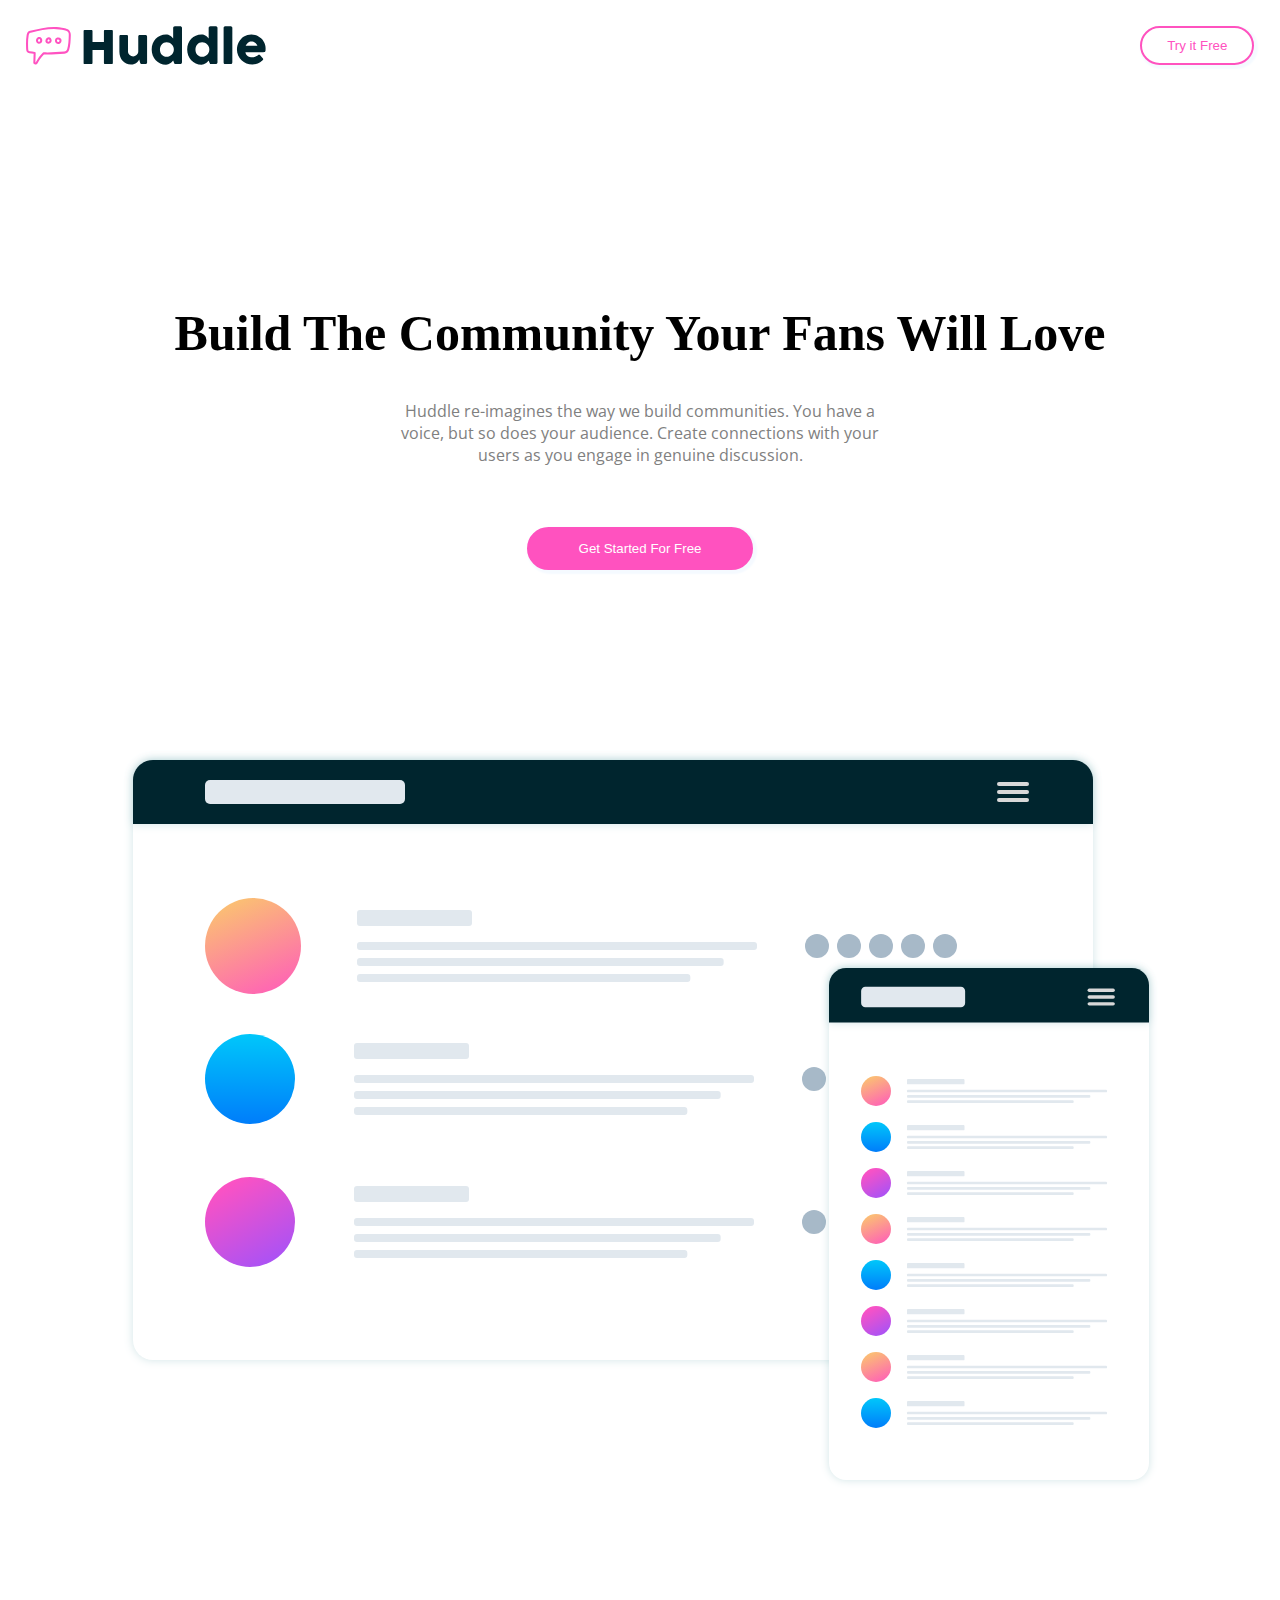
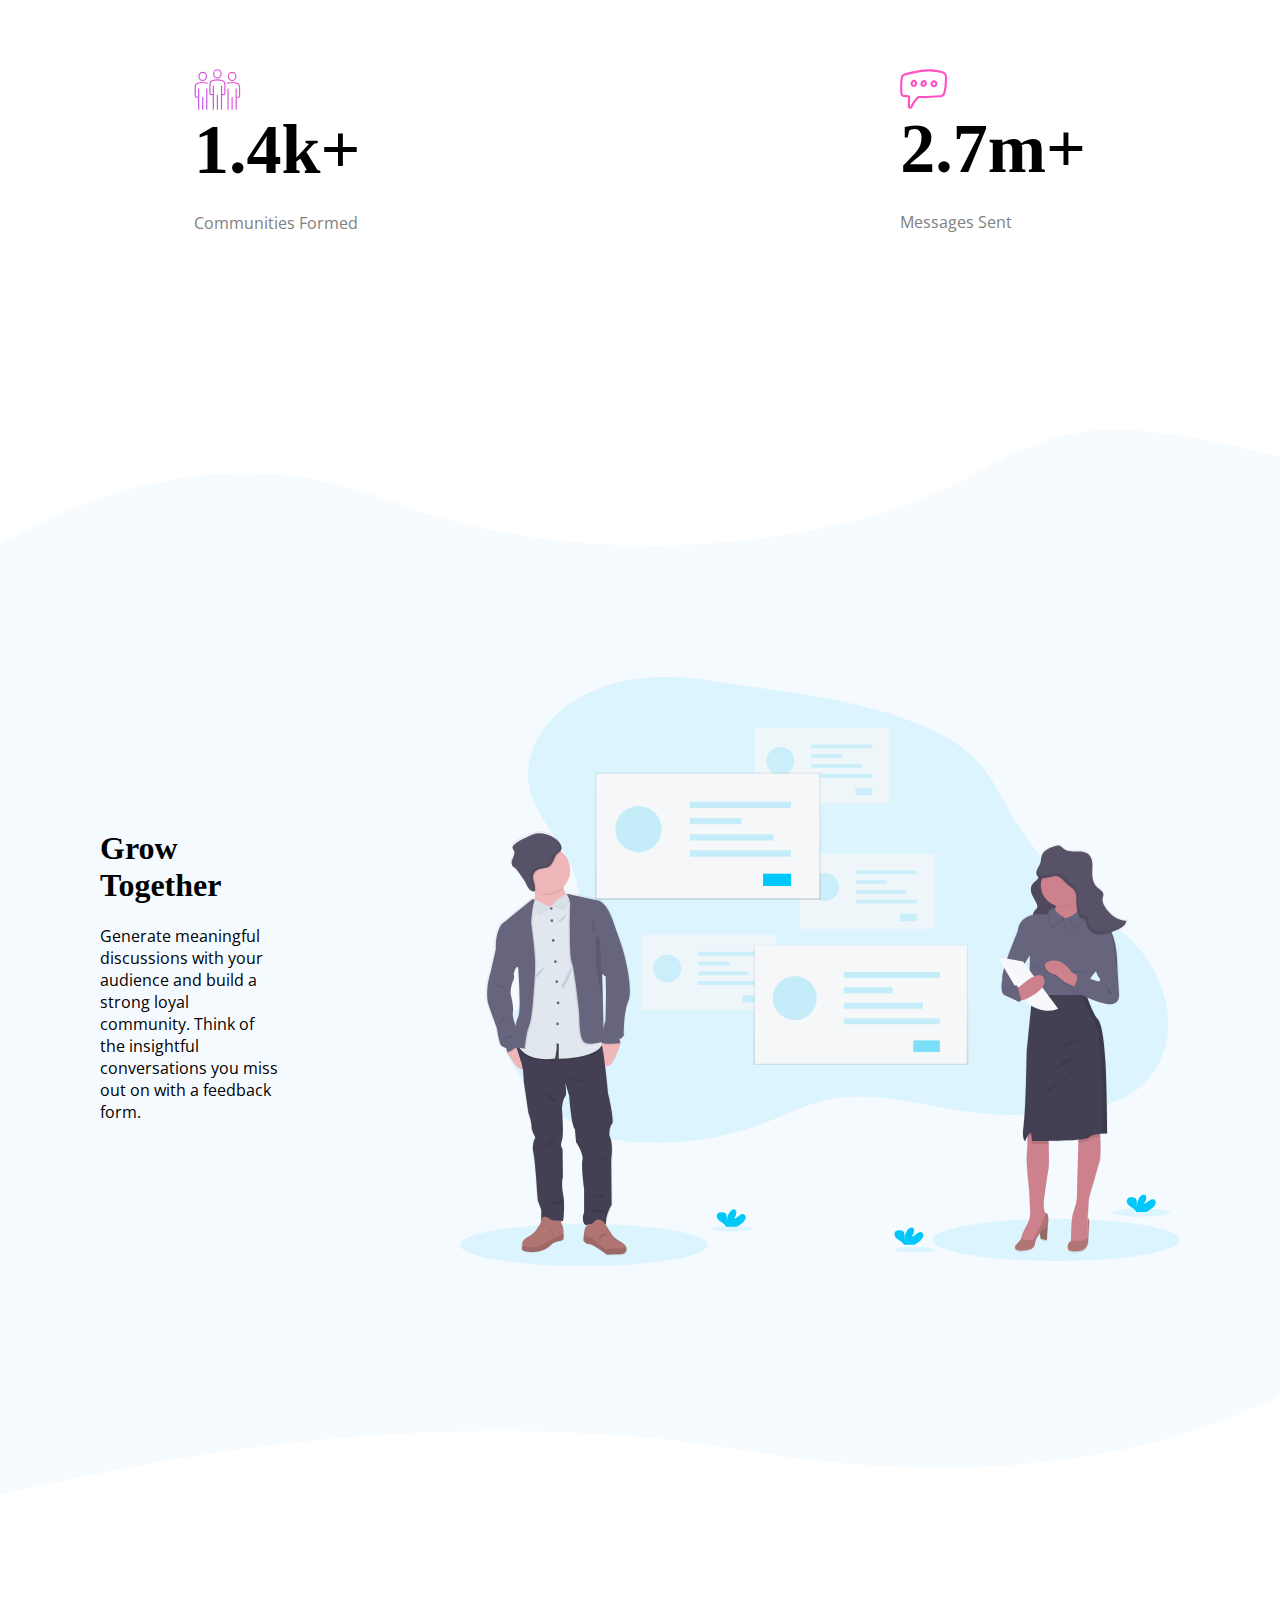
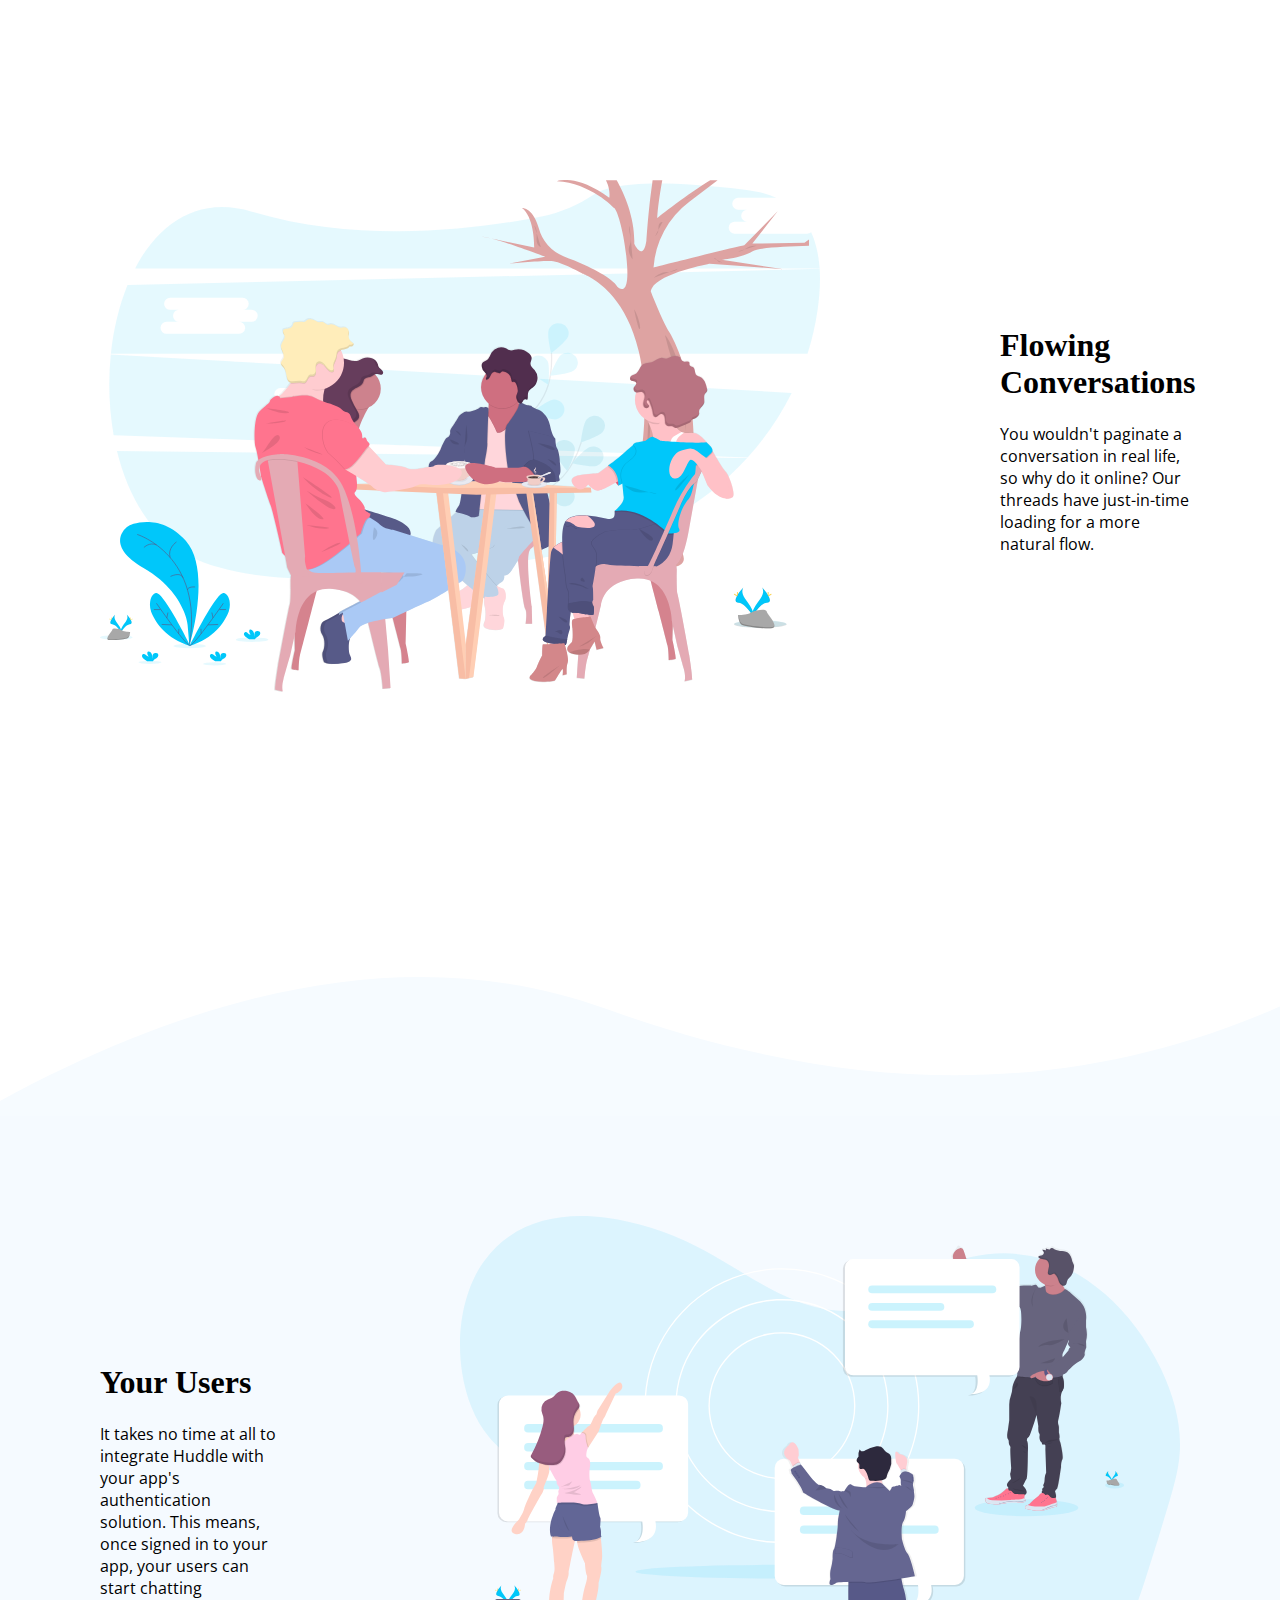
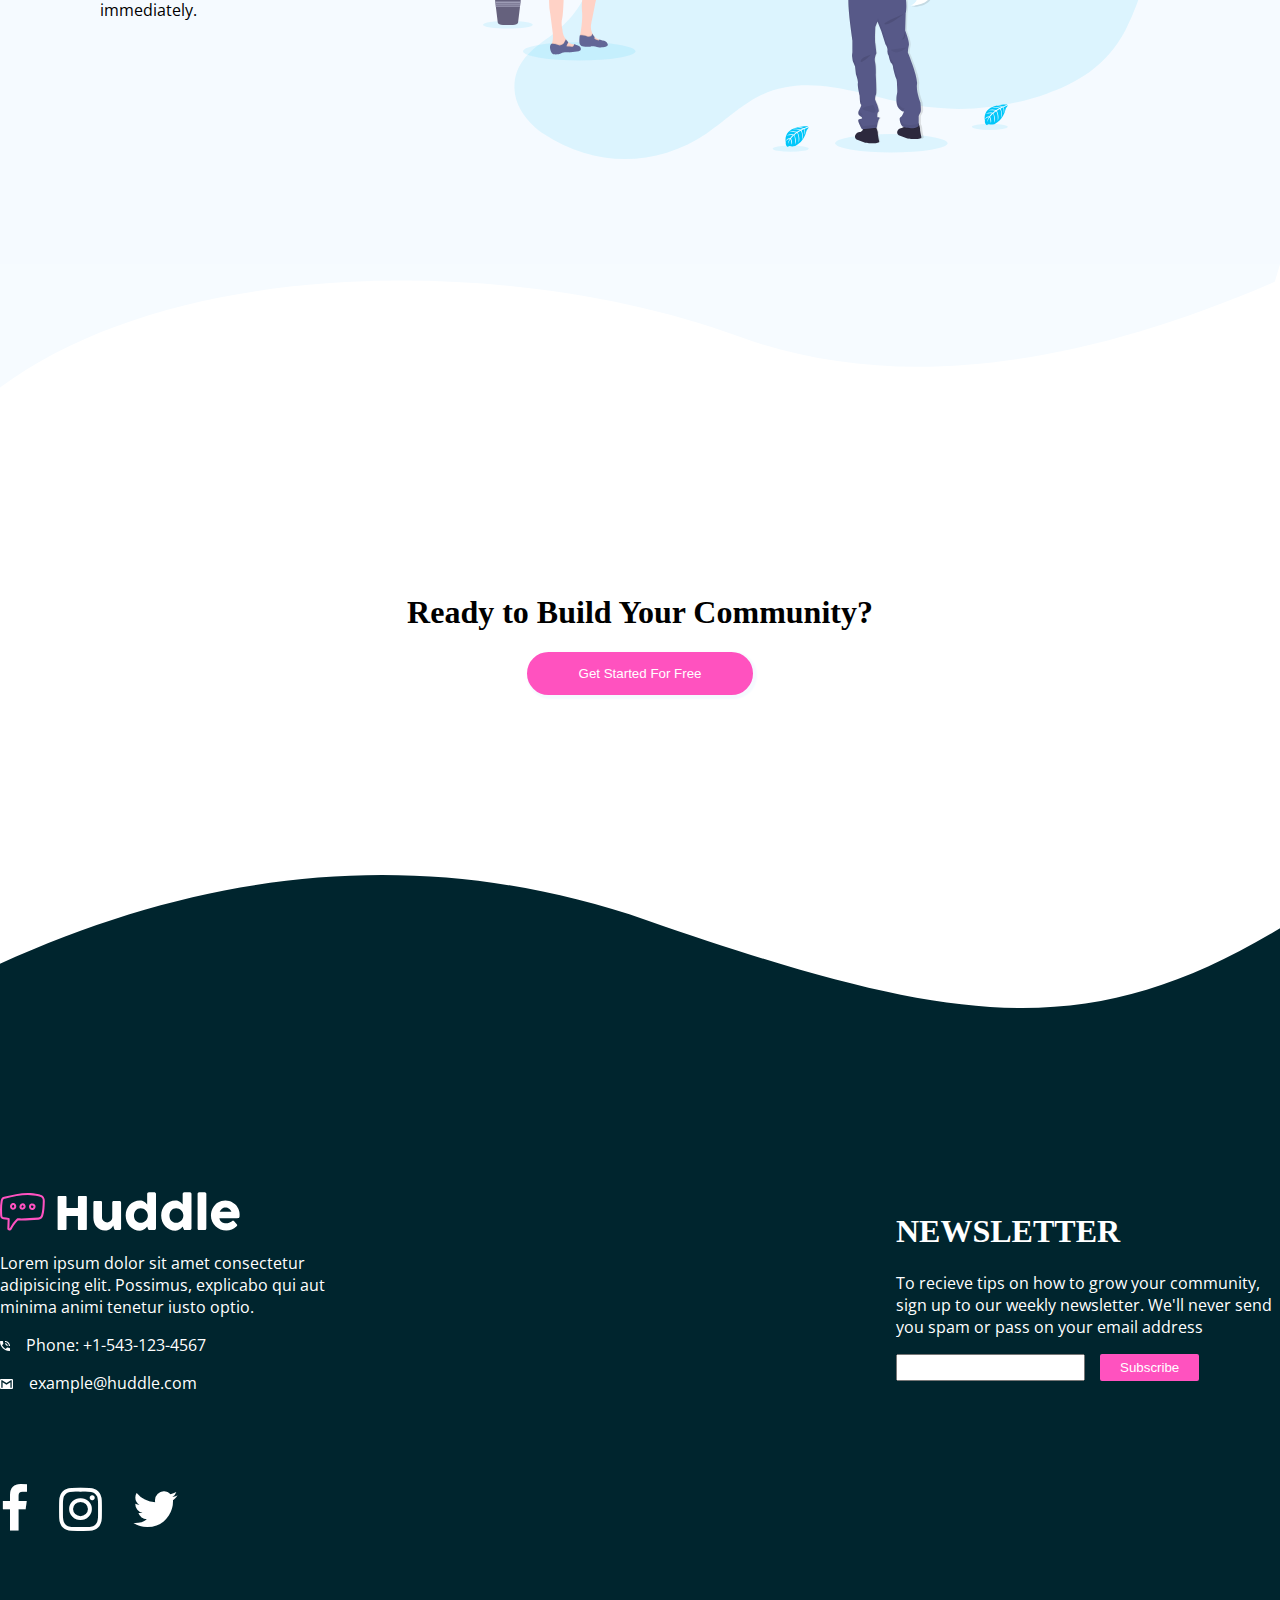
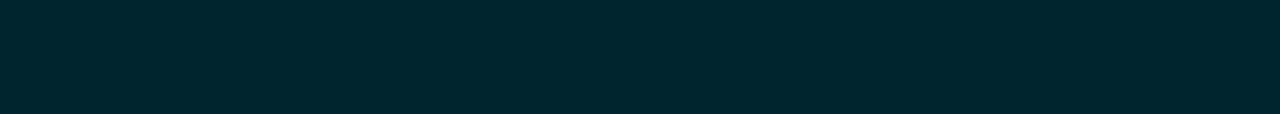
==== TECHMAHINDRA_ASSIGNMENT_HUDDLE_2110991162/index.html @ 6e471eac "ASSIGNMENT_HUBBLE" ====
<!DOCTYPE html>
<html lang="en">

<head>
    <meta charset="UTF-8">
    <meta name="viewport" content="width=device-width, initial-scale=1.0">
    <title>Document</title>
    <link rel="stylesheet" href="style.css">
    <link rel="stylesheet" href="https://cdnjs.cloudflare.com/ajax/libs/font-awesome/4.7.0/css/font-awesome.min.css">

    <link rel="preconnect" href="https://fonts.googleapis.com">
    <link rel="preconnect" href="https://fonts.gstatic.com" crossorigin>
    <link href="https://fonts.googleapis.com/css2?family=Open+Sans:ital,wght@0,300..800;1,300..800&display=swap"
        rel="stylesheet">
</head>

<body>
    <div class="header">
        <img src="images/logo.svg" alt="icon">
        <button class="header-btn">Try it Free</button>
    </div>

    <div class="body-container">
        <div class="body-1">
            <h1>Build The Community Your Fans Will Love</h1>
            <p>Huddle re-imagines the way we build communities. You have a voice, but so does your audience. Create
                connections with your users as you engage in genuine discussion.</p>
            <button class="body-btn">Get Started For Free</button>
        </div>

        <div class="img1">
            <img src="images/screen-mockups.svg" alt="img1">
        </div>

        <div class="body-2">
            <div class="communities">
                <img src="images/icon-communities.svg" alt="">
                <h1>1.4k+</h1>
                <p>Communities Formed</p>
            </div>
            <div class="messages">
                <img src="images/icon-messages.svg" alt="">
                <h1>2.7m+</h1>
                <p>Messages Sent</p>
            </div>
        </div>

        
        <div class="body-3">
            
        <img class="clr" src="images/bg-section-top-desktop-1.svg">
            <div class="Grow">
                <div>
                    <h1>Grow Together</h1>
                    <p>Generate meaningful discussions with your audience and build a strong loyal community. Think of
                        the insightful conversations you miss out on with a feedback form.</p>
                </div>
                <div>
                    <img class="img2" src="images/illustration-grow-together.svg">
                </div>
            </div>
            <img class="clr" src="images/bg-section-bottom-desktop-1.svg">
        </div>

        <div class="body-4">
            <div>
                <img class="img2" src="images/illustration-flowing-conversation.svg">
            </div>
            <div>
                <h1>Flowing Conversations</h1>
                <p>You wouldn't paginate a conversation in real life, so why do it online? Our threads have just-in-time
                    loading for a more natural flow.</p>
            </div>
        </div>

        <div class="body-5">
            <img class="clr" src="images/bg-section-top-desktop-2.svg">
            <div class="User">
                <div>
                    <h1>Your Users</h1>
                    <p>It takes no time at all to integrate Huddle with your app's authentication solution. This means,
                        once signed in to your app, your users can start chatting immediately.</p>
                </div>
                <div>
                    <img class="img2" src="images/illustration-your-users.svg">
                </div>
            </div>
            <img class="clr" src="images/bg-section-bottom-desktop-2.svg">
        </div>

        <div class="body-6">
            <h1>Ready to Build Your Community?</h1>
            <button class="body-btn">Get Started For Free</button>
        </div>

    </div>

    <img class="clr" src="images/bg-footer-top-desktop.svg">
    <div class="footer">

        <div class="foot">
            <div>
                <img src="images/white-logo.svg">
                <p>Lorem ipsum dolor sit amet consectetur adipisicing elit. Possimus, explicabo qui aut minima animi
                    tenetur iusto optio.</p>
                <p><img class="phone" src="images/icon-phone.svg"> &nbsp;&nbsp;    Phone: +1-543-123-4567</p>
                <p><img class="phone" src="images/icon-email.svg">  &nbsp;&nbsp;   example@huddle.com</p>
                
                <div class="social">
                    <a href="#" class="fa fa-facebook"></a>
                    <a href="#" class="fa fa-instagram"></a>
                    <a href="#" class="fa fa-twitter"></a>
                </div>
            </div>
            <div>
                <h1>NEWSLETTER</h1>
                <p>To recieve tips on how to grow your community, sign up to our weekly newsletter. We'll never send you
                    spam or pass on your email address </p>
                    <div class="sample">
                <input>
                <button>Subscribe</button>
            </div>
            </div>
        </div>

    </div>

</body>

</html>
---- TECHMAHINDRA_ASSIGNMENT_HUDDLE_2110991162/style.css ----
body {
    font-family: "Open Sans", serif;
    margin: 0;
    padding: 0;
}

.header {
    display: flex;
    justify-content: space-between;

    padding: 2%;
}

.header-btn {
    border: 2px solid hsl(322, 100%, 66%);
    color: hsl(322, 100%, 66%);
    background-color: white;
    border-radius: 20px;
    padding: 1px 25px 1px 25px;
    box-shadow: 2px 2px 2px 2px hsl(207, 100%, 98%);
}

.body-container {
    display: flex;
    flex-direction: column;
    gap: 20vh;
    margin-top: 20vh;
    margin-bottom: 20vh;
}

.body-1 {
    display: flex;
    flex-direction: column;
    justify-content: center;
    align-items: center;
    gap: 5vh;
}

.body-btn {
    border: 2px solid hsl(322, 100%, 66%);
    background-color: hsl(322, 100%, 66%);
    color: white;
    border-radius: 25px;
    padding: 12px 50px 12px 50px;
    box-shadow: 2px 2px 2px 2px hsl(207, 100%, 98%);
}

.body-1 p {
    max-width: 500px;
    text-align: center;
    margin-top: -40px;
    color: gray;
}

.body-1 h1 {
    font-size: 50px;
}

.img1 {
    display: flex;
    justify-content: center;
}

.body-2 {
    display: flex;
    justify-content: center;
    gap: 60vh;
}

.body-2 h1 {
    font-size: 70px;
    margin-top: -5px;
}

.body-2 p {
    margin-top: -25px;
    color: gray;
}


.Grow {
    background-color: hsl(207, 100%, 98%);
    display: flex;
    margin-top: -5px;
    gap: 20vh;
    align-items: center;
    padding: 100px;
}

.body-4 {
    display: flex;
    gap: 20vh;
    align-items: center;
    padding: 100px;
}

.User {
    background-color: hsl(207, 100%, 98%);
    display: flex;
    margin-top: -5px;
    gap: 20vh;
    align-items: center;
    padding: 100px;
}

.body-6 {
    display: flex;
    flex-direction: column;
    justify-content: center;
    align-items: center;
}

.clr {
    width: 100%;
}

.footer {
    background-color: hsl(192, 100%, 9%);
    margin-top: -1vh;
}

.foot {
    display: flex;
    color: white;
    justify-content: center;
    gap: 40%;
    padding-top: 20vh;
    padding-bottom: 20vh;
}

.foot p {
    max-width: 50vh;
}

.foot button {
    background-color: hsl(322, 100%, 66%);
    border: 2px solid hsl(322, 100%, 66%);
    border-radius: 2px;
    padding: 4px 18px 4px 18px;
    color: white;
}

.foot input {
    padding: 4px;
    margin-right: 15px;
}

.sample{
    display: flex;
}

a {
    text-decoration: none;
    color: white;

}

.social {

    margin-top: 10vh;
    font-size: 50px;
    display: flex;
    gap: 30px;
}

.img2 {
    max-width: 80vh;
    max-height: 80vh;
}

h1{
    font-weight: 700;
    font-family: "Poppins", serif;
}

.phone{
    max-width: 15px;
    max-height: 10px;
}

@media screen and (max-width:376px) {
    .body-1 h1{
        font-size:36px ;
        text-align: center;
    }
    .body-1{
        display: flex;
        align-items: center;
        justify-content: center;
    }
   .body-2 {
    flex-direction: column;
    justify-content: center;
    align-self: center;
    gap: 10vh;
   }
   .img1{
    max-width: 250px;
    max-height: 250px;
    margin-left: 60px;
   }
   .header{
    justify-content: space-between;
    gap: 10px;
   }
   .header img{
    max-width: 20vh;
   }
   .Grow , .User {
    flex-direction: column-reverse;
   }
   .body-4{
    flex-direction: column;
   }

   .img2{
    max-width: 40vh;
    max-height: 40vh;
   }

   .foot{
    flex-direction: column-reverse;
    gap: 10vh;
     font-size: smaller;
     padding: 30px;
     padding-bottom: 20vh;
   }
   
   .social{
    margin-top: 30px;
    font-size: 30px;
   }

   
   .sample{
    flex-direction: column;
    align-items: end;
   }
   .sample button{
    margin-right: 15px;
    margin-top: 5px;
   }

   .body-6{
    
    text-align: center;
   }
}
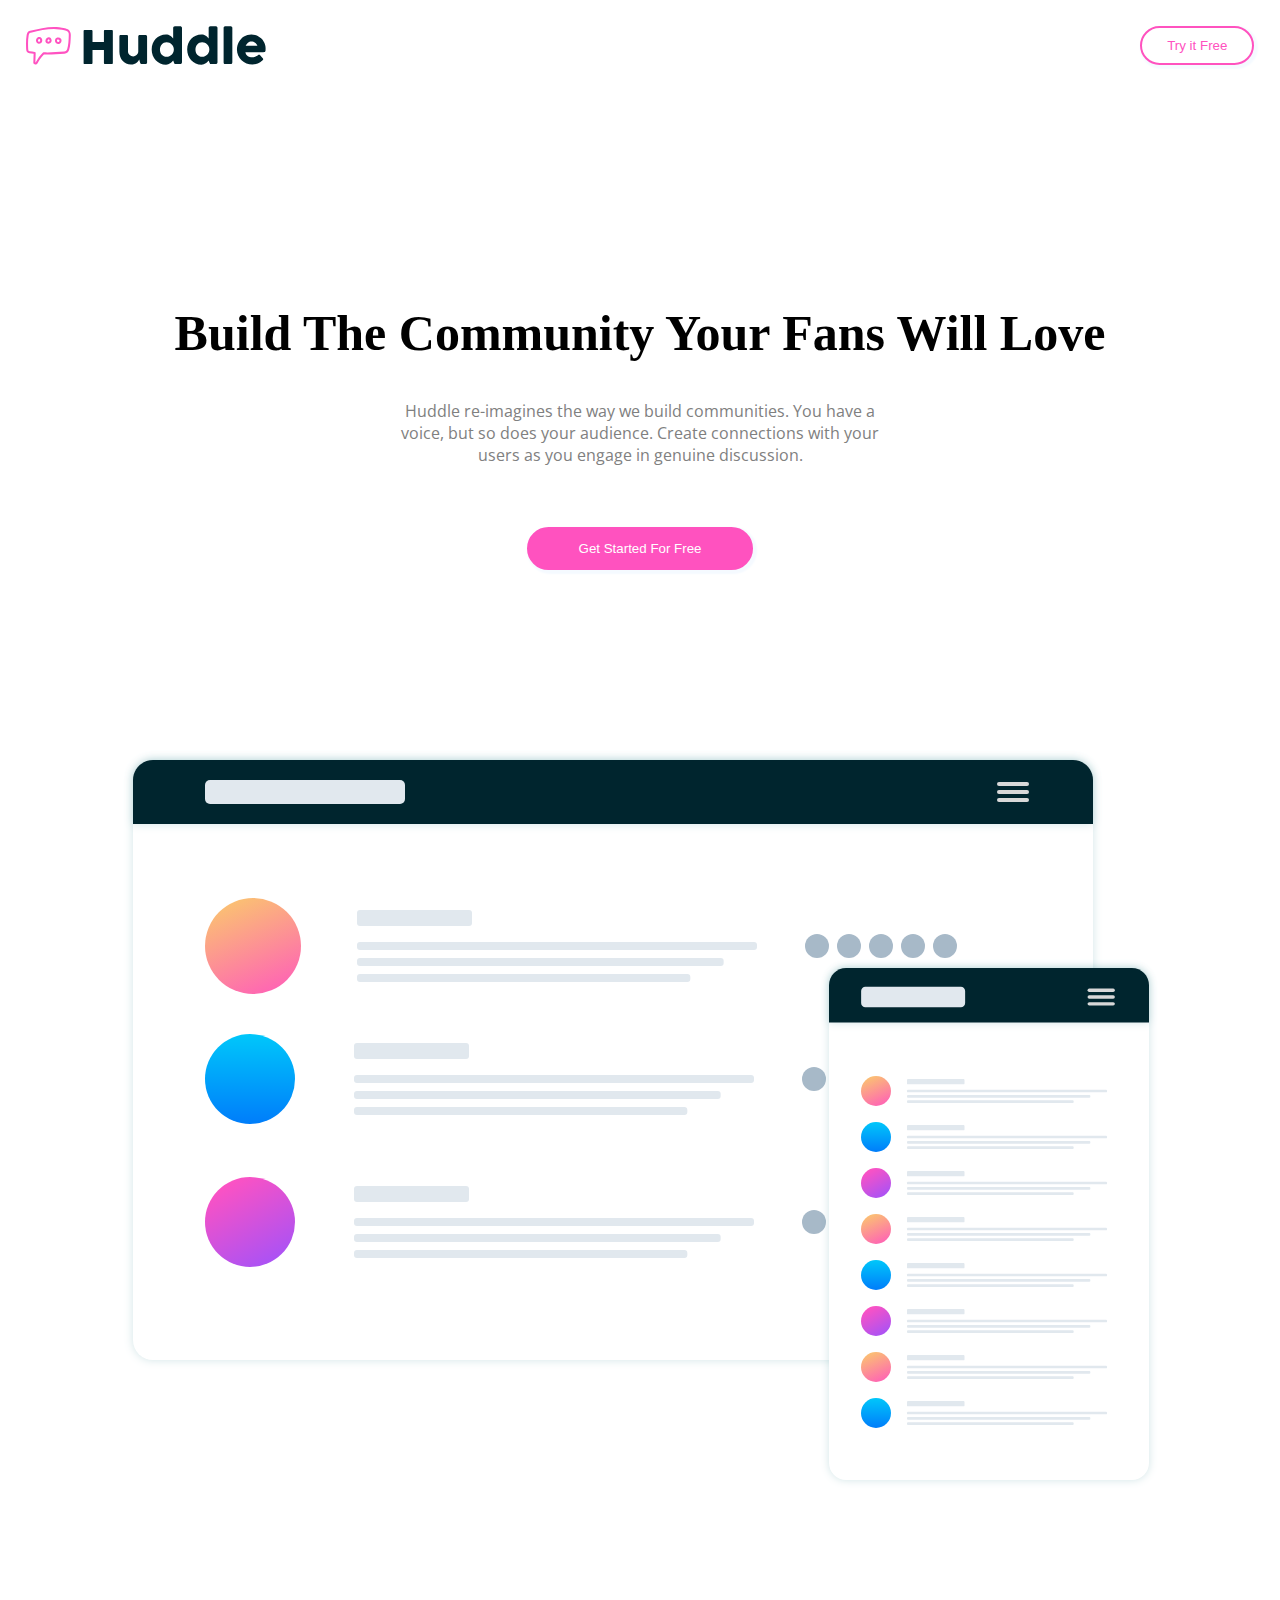
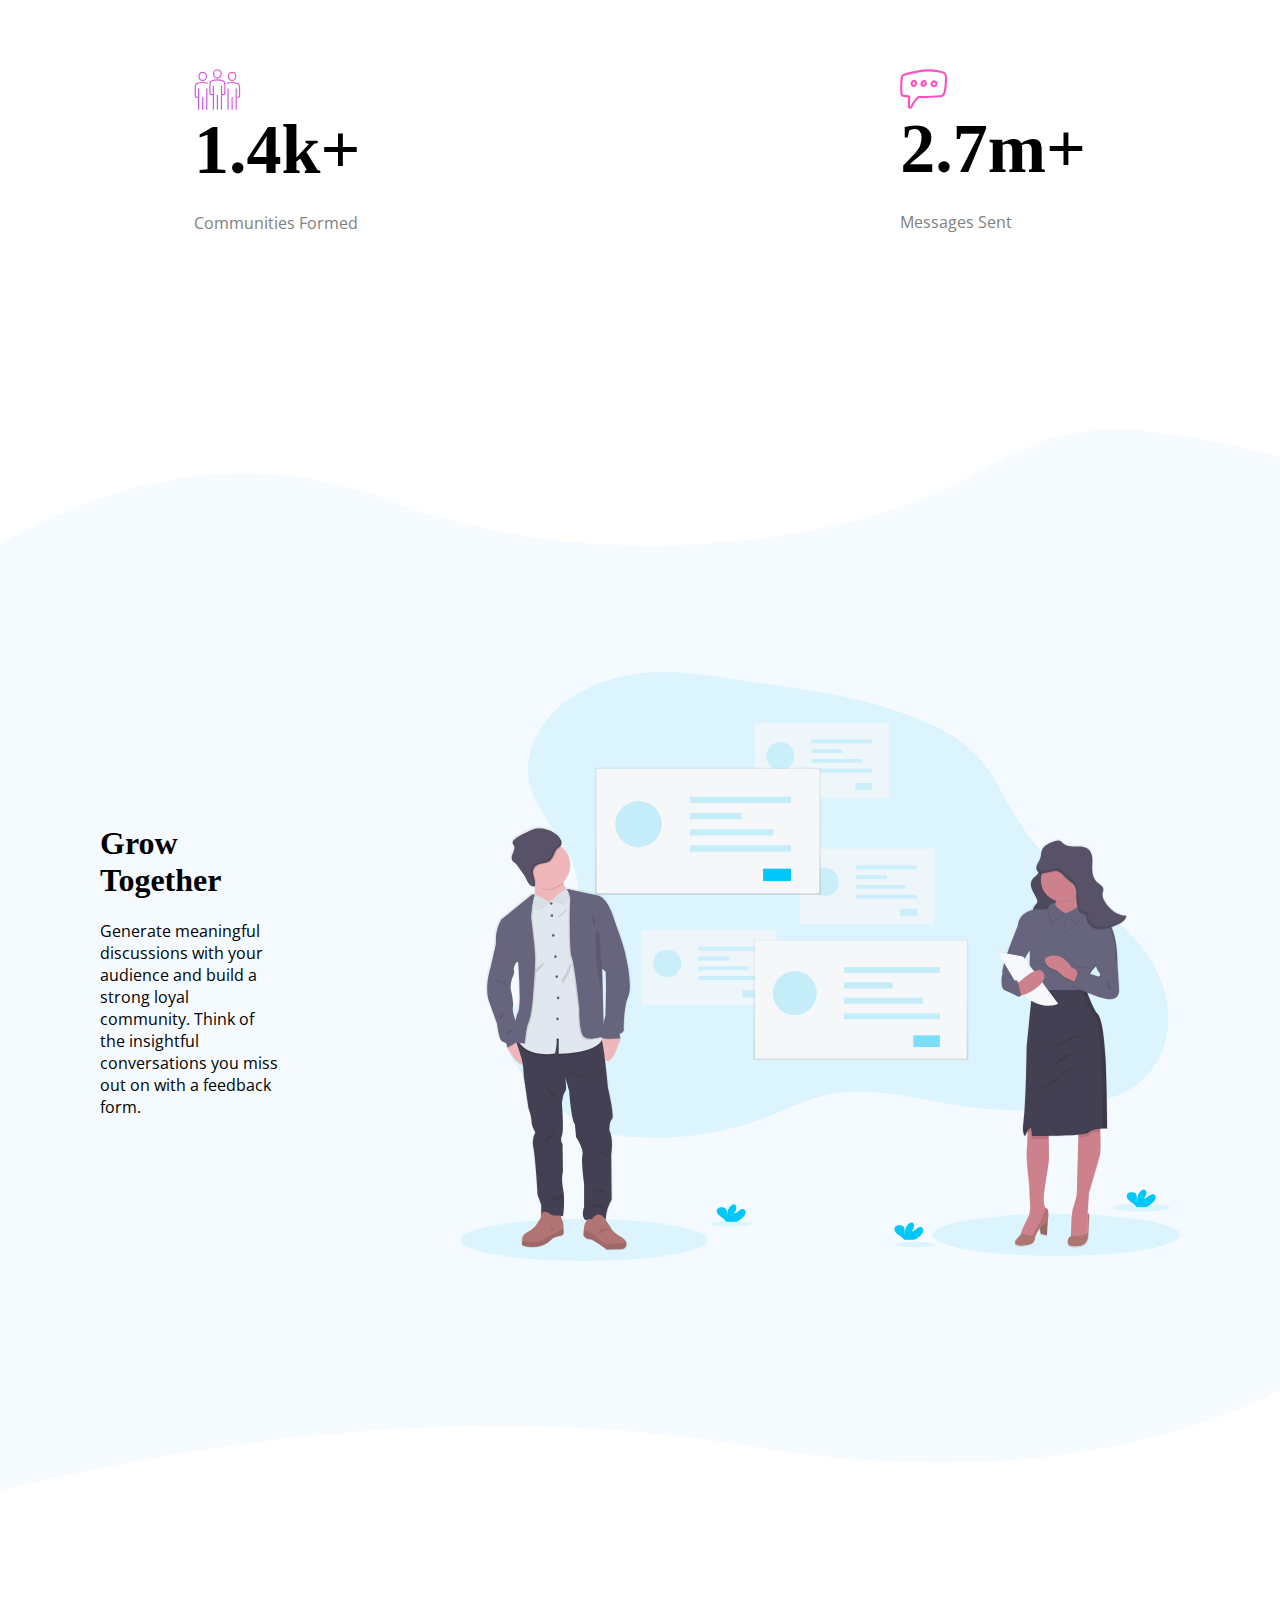
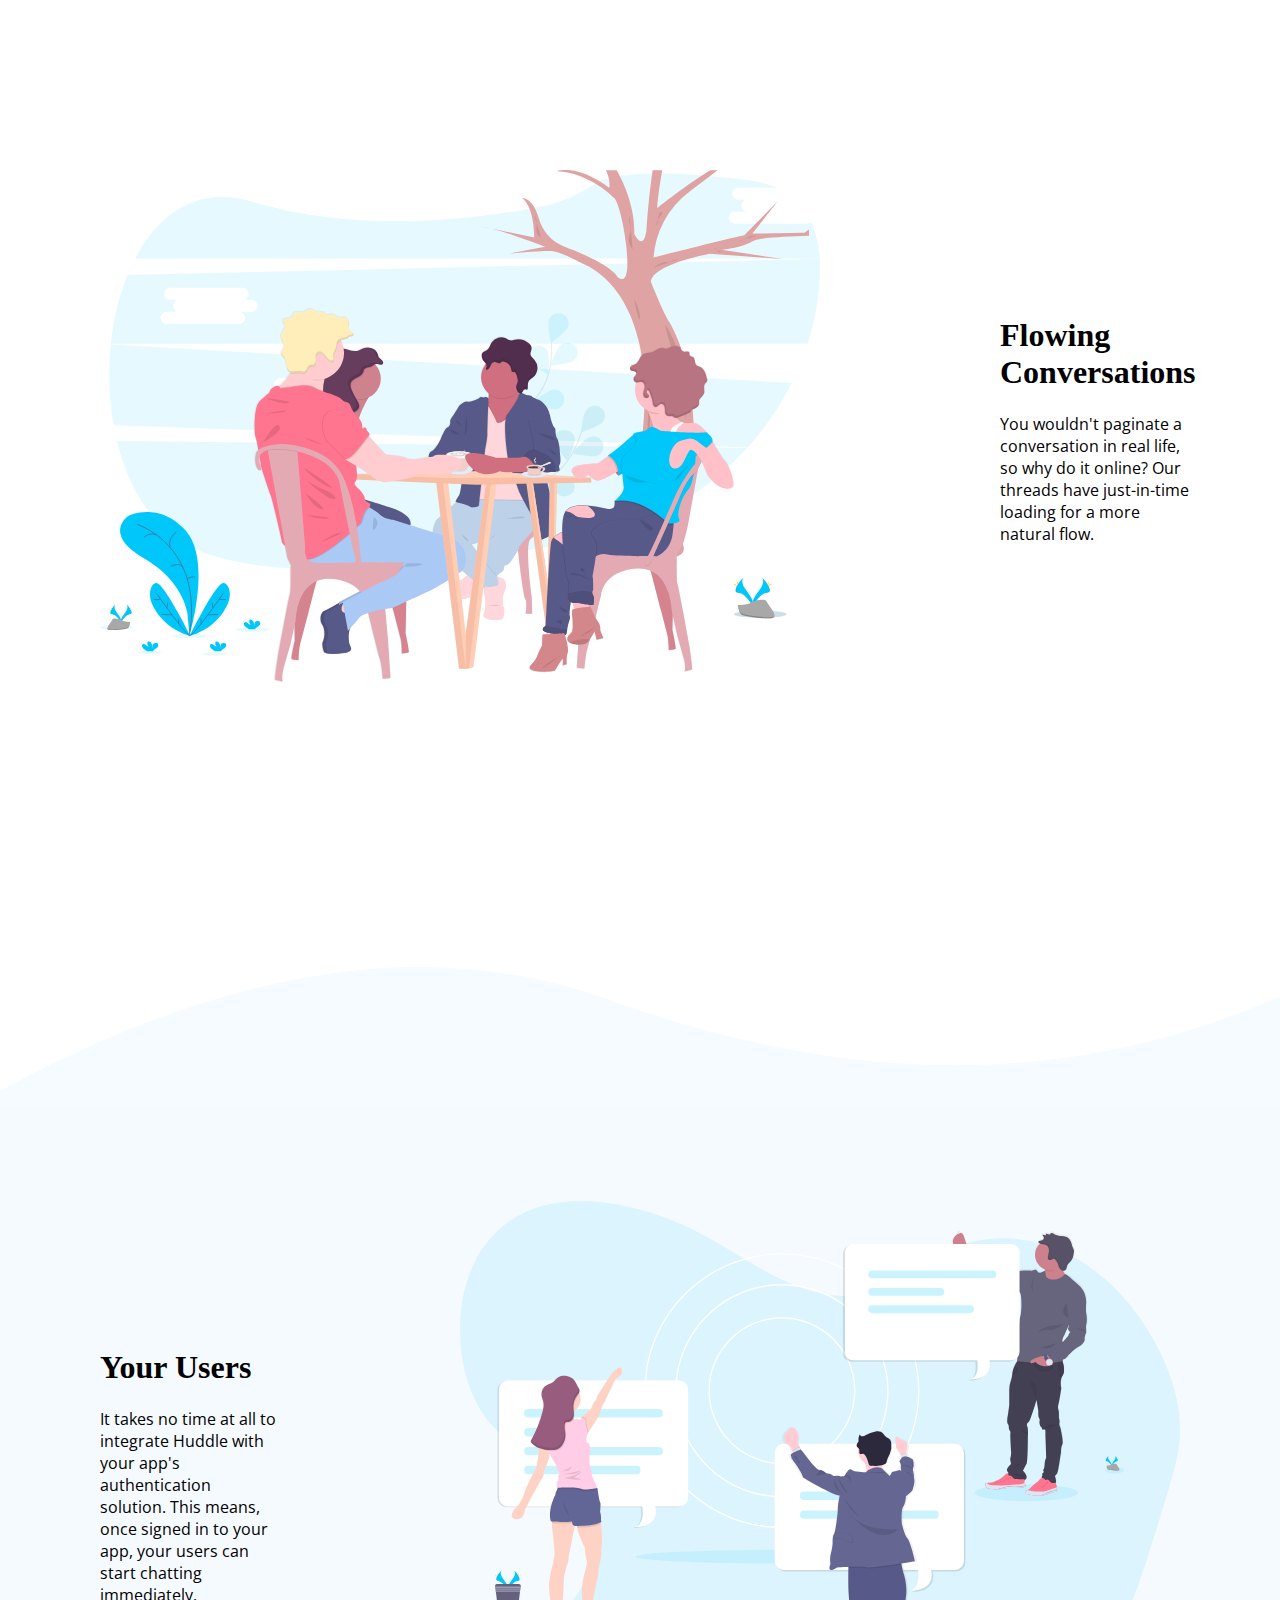
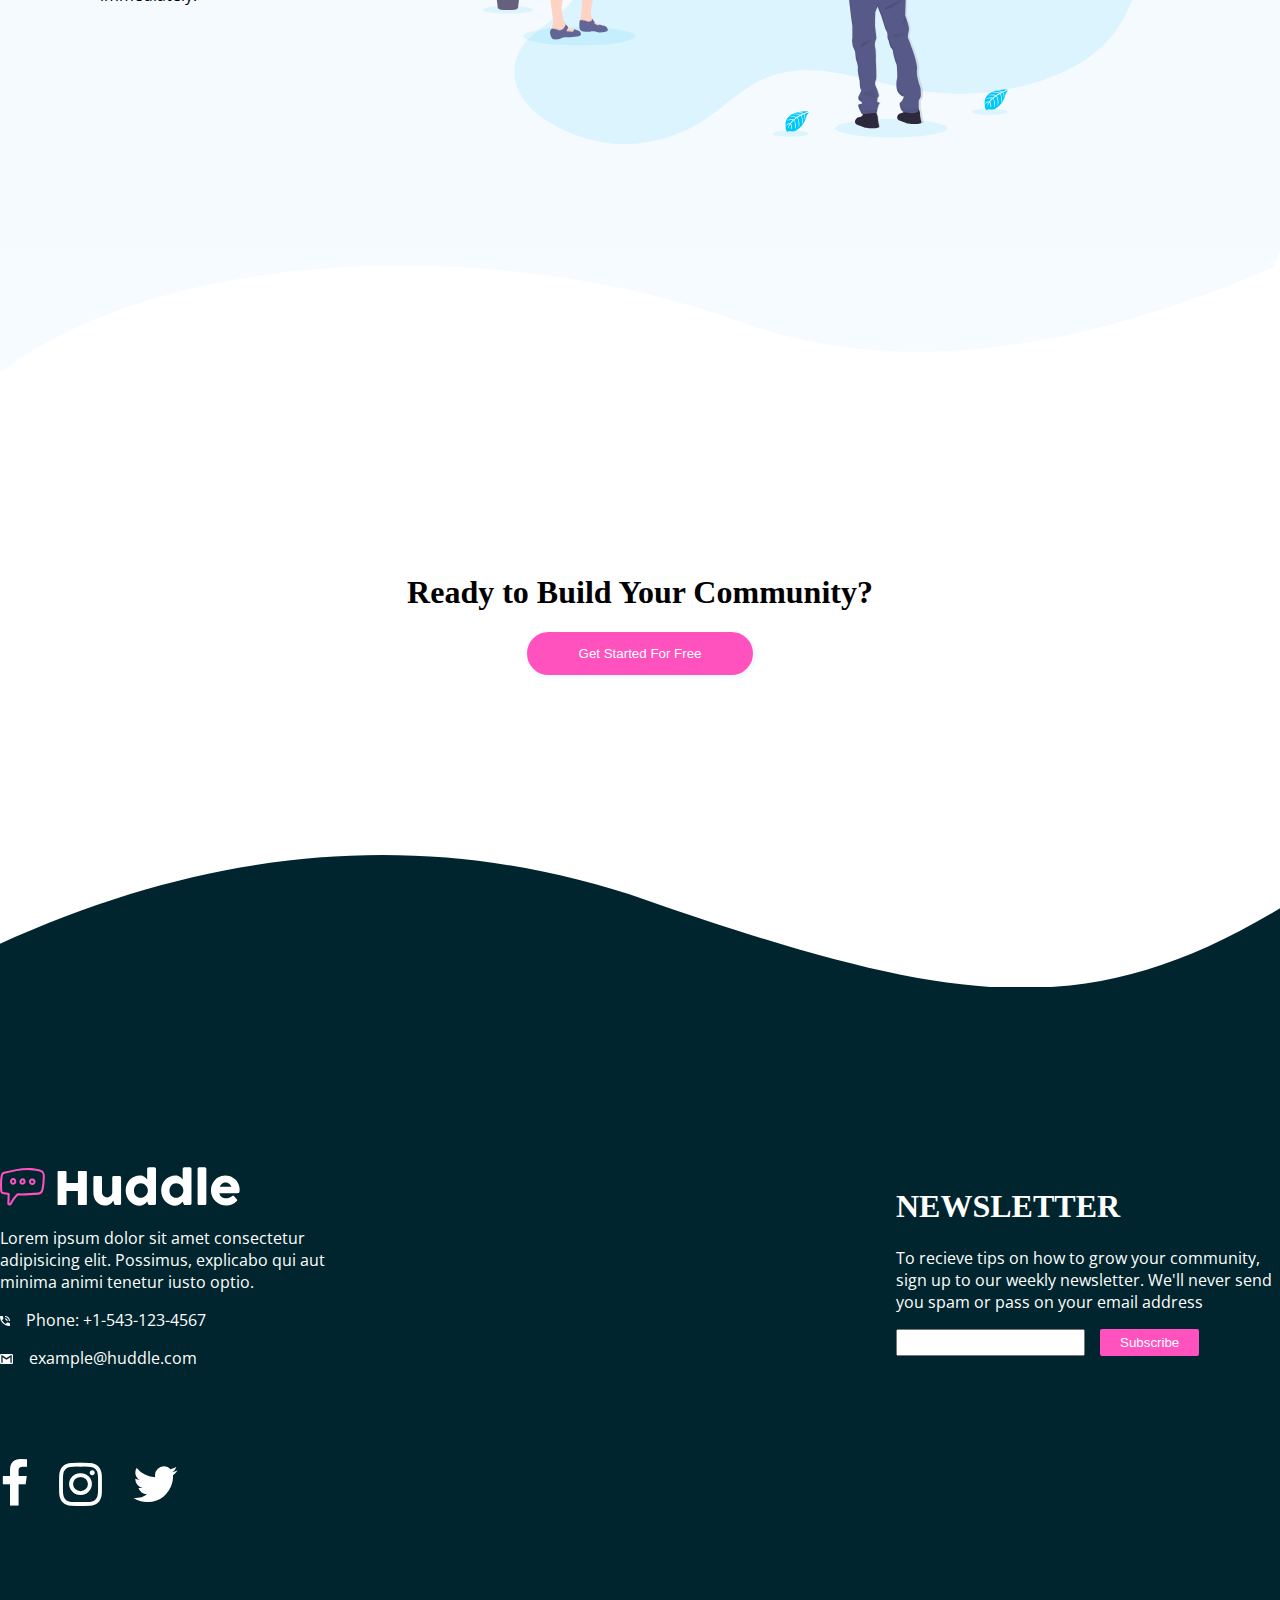
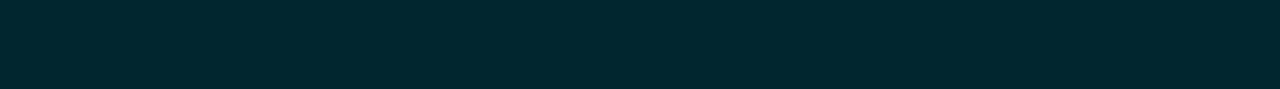
==== commit 4c2848bc: "MobileView-Images-Changed" ====
--- a/TECHMAHINDRA_ASSIGNMENT_HUDDLE_2110991162/index.html
+++ b/TECHMAHINDRA_ASSIGNMENT_HUDDLE_2110991162/index.html
@@ -47,8 +47,8 @@
 
         
         <div class="body-3">
-            
-        <img class="clr" src="images/bg-section-top-desktop-1.svg">
+        <img class="mobile-curve" src="images/bg-section-top-mobile-1.svg">    
+        <img class="desktop-curve" src="images/bg-section-top-desktop-1.svg">
             <div class="Grow">
                 <div>
                     <h1>Grow Together</h1>
@@ -59,7 +59,8 @@
                     <img class="img2" src="images/illustration-grow-together.svg">
                 </div>
             </div>
-            <img class="clr" src="images/bg-section-bottom-desktop-1.svg">
+        <img class="mobile-curve" src="images/bg-section-bottom-desktop-1.svg">    
+        <img class="desktop-curve" src="images/bg-section-bottom-desktop-1.svg">
         </div>
 
         <div class="body-4">
@@ -74,7 +75,8 @@
         </div>
 
         <div class="body-5">
-            <img class="clr" src="images/bg-section-top-desktop-2.svg">
+        <img class="mobile-curve" src="images/bg-section-top-mobile-2.svg">    
+        <img class="desktop-curve" src="images/bg-section-top-desktop-2.svg">
             <div class="User">
                 <div>
                     <h1>Your Users</h1>
@@ -85,7 +87,8 @@
                     <img class="img2" src="images/illustration-your-users.svg">
                 </div>
             </div>
-            <img class="clr" src="images/bg-section-bottom-desktop-2.svg">
+        <img class="mobile-curve" src="images/bg-section-bottom-desktop-2.svg">    
+        <img class="desktop-curve" src="images/bg-section-bottom-desktop-2.svg">
         </div>
 
         <div class="body-6">
@@ -95,7 +98,8 @@
 
     </div>
 
-    <img class="clr" src="images/bg-footer-top-desktop.svg">
+    <img class="mobile-curve" src="images/bg-footer-top-mobile.svg">    
+    <img class="desktop-curve" src="images/bg-footer-top-desktop.svg">
     <div class="footer">
 
         <div class="foot">
--- a/TECHMAHINDRA_ASSIGNMENT_HUDDLE_2110991162/style.css
+++ b/TECHMAHINDRA_ASSIGNMENT_HUDDLE_2110991162/style.css
@@ -108,11 +108,10 @@
     flex-direction: column;
     justify-content: center;
     align-items: center;
-}
-
-.clr {
-    width: 100%;
-}
+    text-align: center;
+}
+
+
 
 .footer {
     background-color: hsl(192, 100%, 9%);
@@ -176,6 +175,16 @@
 .phone{
     max-width: 15px;
     max-height: 10px;
+}
+
+
+.mobile-curve{
+    display: none;
+}
+
+.desktop-curve{
+    display: block;
+    width: 100%;
 }
 
 @media screen and (max-width:376px) {
@@ -231,7 +240,6 @@
     font-size: 30px;
    }
 
-   
    .sample{
     flex-direction: column;
     align-items: end;
@@ -241,8 +249,13 @@
     margin-top: 5px;
    }
 
-   .body-6{
-    
-    text-align: center;
-   }
+   
+   .mobile-curve{
+    display: block;
+    width: 100%;
+}
+
+.desktop-curve{
+    display: none;
+}
 }